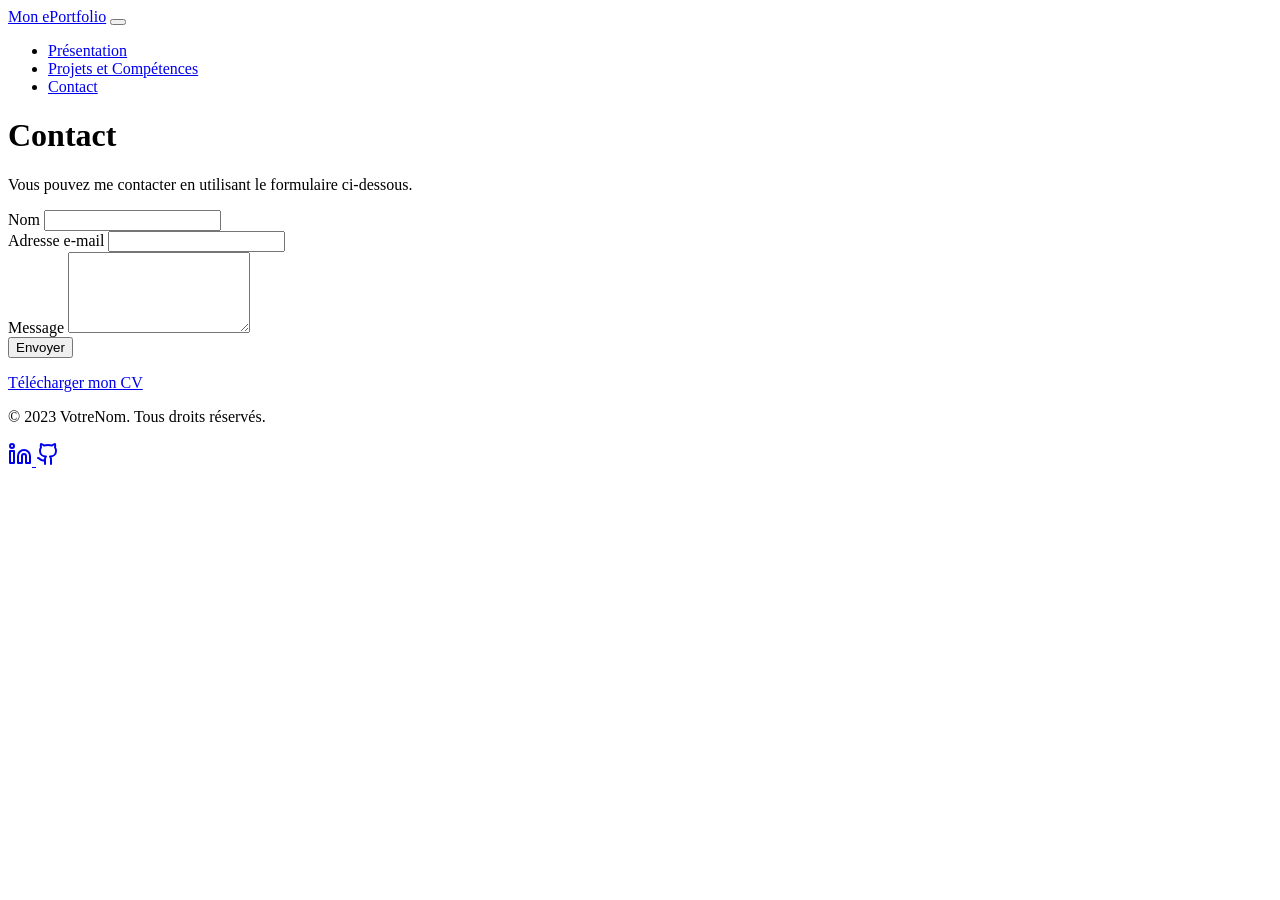
==== contact.html @ 629fd1f7 "Eportfolio test 1" ====
<!-- contact.html -->
<!DOCTYPE html>
<html lang="en">

<head>
    <!-- Link to Bootstrap CSS (local) -->
    <link href="./css/bootstrap.min.css" rel="stylesheet">

    <!-- Include your head section here (e.g., meta tags, title, stylesheets, etc.) -->
</head>

<body>
<!-- Include a container for the navbar content -->
<div id="navbar-container"></div>

<main class="container">
    <!-- Content for your contact page goes here -->
    <h1>Contact</h1>
    <p>Vous pouvez me contacter en utilisant le formulaire ci-dessous.</p>

    <!-- Contact form -->
    <form>
        <div class="mb-3">
            <label for="name" class="form-label">Nom</label>
            <input type="text" class="form-control" id="name" name="name" required>
        </div>
        <div class="mb-3">
            <label for="email" class="form-label">Adresse e-mail</label>
            <input type="email" class="form-control" id="email" name="email" required>
        </div>
        <div class="mb-3">
            <label for="message" class="form-label">Message</label>
            <textarea class="form-control" id="message" name="message" rows="5" required></textarea>
        </div>
        <button type="submit" class="btn btn-primary">Envoyer</button>
    </form>

    <!-- Link to download your CV (replace "cv.pdf" with your CV file name) -->
    <p><a href="Cv.pdf" download>Télécharger mon CV</a></p>
</main>

<!-- Include a container for the footer content -->
<div id="footer-container"></div>

<!-- Link to Bootstrap JavaScript (local) -->
<script src="./js/bootstrap.bundle.min.js"></script>
<script>
    // Function to include external HTML files using fetch and innerHTML
    function includeHTML(file, containerId) {
        fetch(file)
            .then(response => response.text())
            .then(data => {
                document.getElementById(containerId).innerHTML = data;
            });
    }

    // Include the navbar content
    includeHTML('./navbar.html', 'navbar-container');

    // Include the footer content
    includeHTML('./footer.html', 'footer-container');
</script>
</body>

</html>
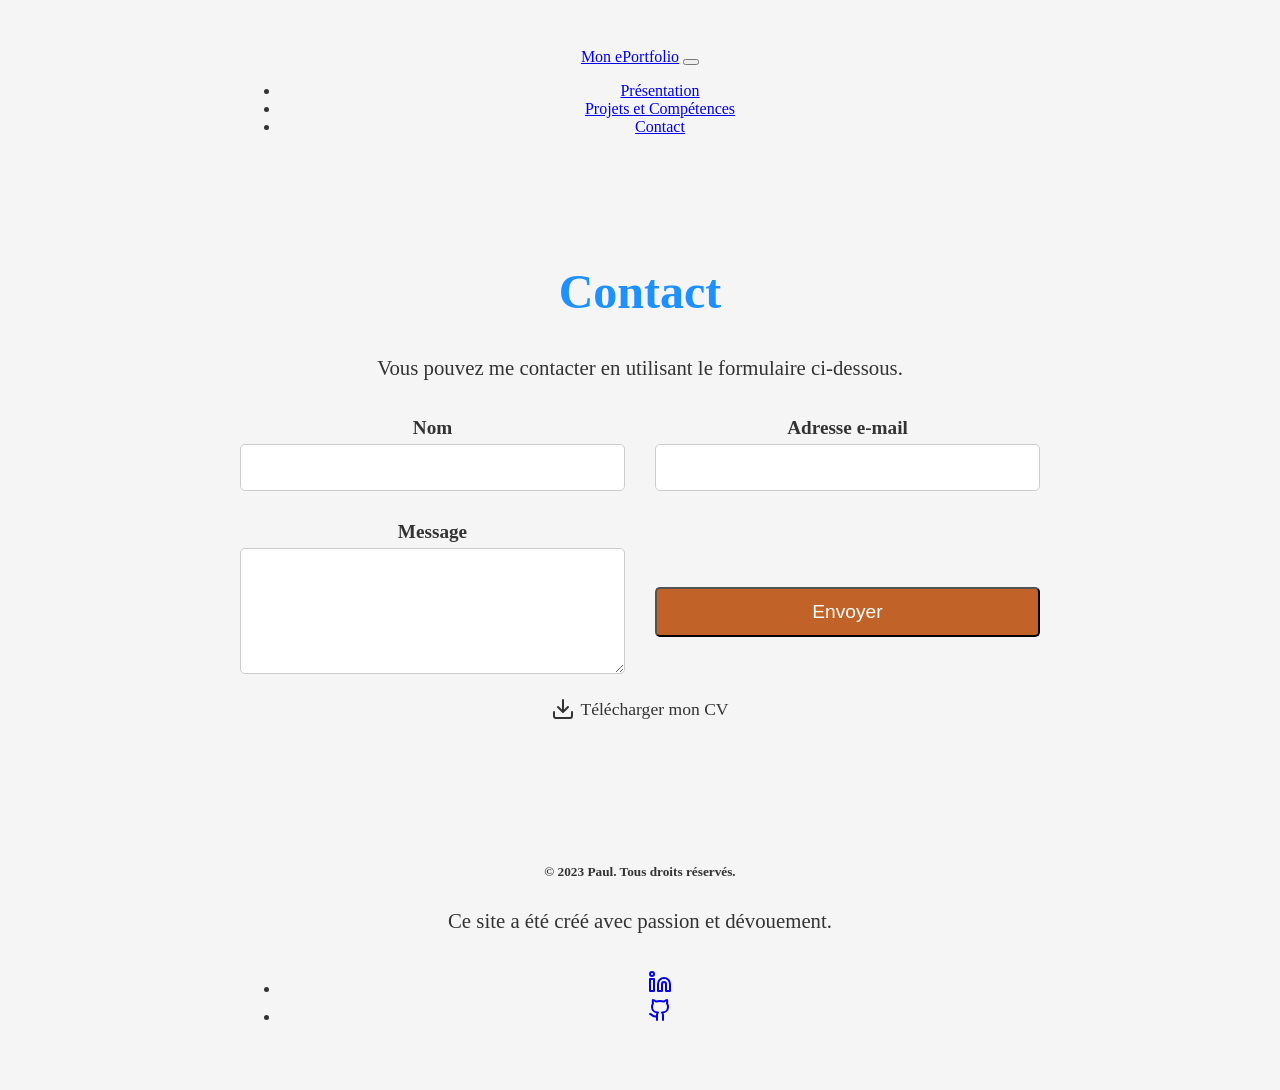
==== commit c5bde6c5: "Conception faite de l'eportfolio" ====
--- a/contact.html
+++ b/contact.html
@@ -7,6 +7,110 @@
     <link href="./css/bootstrap.min.css" rel="stylesheet">
 
     <!-- Include your head section here (e.g., meta tags, title, stylesheets, etc.) -->
+    <style>
+        /* Custom CSS for the contact page */
+        body {
+            background-color: #f5f5f5;
+            color: #333;
+        }
+
+        .container {
+            max-width: 800px;
+            margin: 0 auto;
+            padding: 40px 20px;
+            text-align: center;
+        }
+
+        h1 {
+            color: #1e90ff;
+            font-size: 3rem;
+            margin-bottom: 30px;
+        }
+
+        p {
+            font-size: 1.3rem;
+            line-height: 1.8;
+            margin-bottom: 30px;
+        }
+
+        .contact-form {
+            display: grid;
+            grid-template-columns: 1fr 1fr;
+            gap: 30px;
+            align-items: center;
+        }
+
+        .form-group {
+            display: flex;
+            flex-direction: column;
+            justify-content: flex-start;
+        }
+
+        .form-label {
+            font-size: 1.2rem;
+            font-weight: bold;
+            margin-bottom: 5px;
+        }
+
+        .form-control {
+            padding: 12px;
+            border: 1px solid #ccc;
+            border-radius: 5px;
+            font-size: 1.1rem;
+            transition: border-color 0.3s ease;
+        }
+
+        .form-control:focus {
+            outline: none;
+            border-color: #1e90ff;
+        }
+
+        .form-message {
+            resize: vertical;
+        }
+
+        /* Custom CSS for the "Envoyer" button animation */
+        .btn {
+            background-color: #c16328;
+            color: #fff;
+            border-radius: 5px;
+            padding: 12px 24px;
+            font-size: 1.2rem;
+            text-decoration: none;
+            margin-top: 30px;
+            display: inline-block;
+            transition: background-color 0.3s ease, transform 0.2s ease;
+        }
+
+        .btn:hover {
+            background-color: #ff6300;
+            transform: translateY(-3px);
+        }
+
+
+        .cv-link {
+            font-size: 1.1rem;
+            margin-top: 20px;
+        }
+
+        /* Custom CSS for the CV link animation */
+        .cv-link a {
+            display: inline-flex;
+            align-items: center;
+            text-decoration: none;
+            color: #333;
+            transition: transform 0.2s ease;
+        }
+
+        .cv-link a svg {
+            margin-right: 5px;
+        }
+
+        .cv-link a:hover {
+            transform: translateY(-3px);
+        }
+
+    </style>
 </head>
 
 <body>
@@ -19,24 +123,31 @@
     <p>Vous pouvez me contacter en utilisant le formulaire ci-dessous.</p>
 
     <!-- Contact form -->
-    <form>
-        <div class="mb-3">
+    <form class="contact-form">
+        <div class="form-group">
             <label for="name" class="form-label">Nom</label>
             <input type="text" class="form-control" id="name" name="name" required>
         </div>
-        <div class="mb-3">
+        <div class="form-group">
             <label for="email" class="form-label">Adresse e-mail</label>
             <input type="email" class="form-control" id="email" name="email" required>
         </div>
-        <div class="mb-3">
+        <div class="form-group">
             <label for="message" class="form-label">Message</label>
-            <textarea class="form-control" id="message" name="message" rows="5" required></textarea>
+            <textarea class="form-control form-message" id="message" name="message" rows="5" required></textarea>
         </div>
         <button type="submit" class="btn btn-primary">Envoyer</button>
     </form>
 
     <!-- Link to download your CV (replace "cv.pdf" with your CV file name) -->
-    <p><a href="Cv.pdf" download>Télécharger mon CV</a></p>
+    <p class="cv-link">
+        <a href="Cv.pdf" download>
+            <svg xmlns="http://www.w3.org/2000/svg" width="24" height="24" viewBox="0 0 24 24" fill="none" stroke="currentColor" stroke-width="2" stroke-linecap="round" stroke-linejoin="round" class="feather feather-download">
+                <path d="M21 15v4a2 2 0 0 1-2 2H5a2 2 0 0 1-2-2v-4M7 10l5 5 5-5M12 15V3"></path>
+            </svg>
+            Télécharger mon CV
+        </a>
+    </p>
 </main>
 
 <!-- Include a container for the footer content -->
@@ -62,4 +173,4 @@
 </script>
 </body>
 
-</html>+</html>
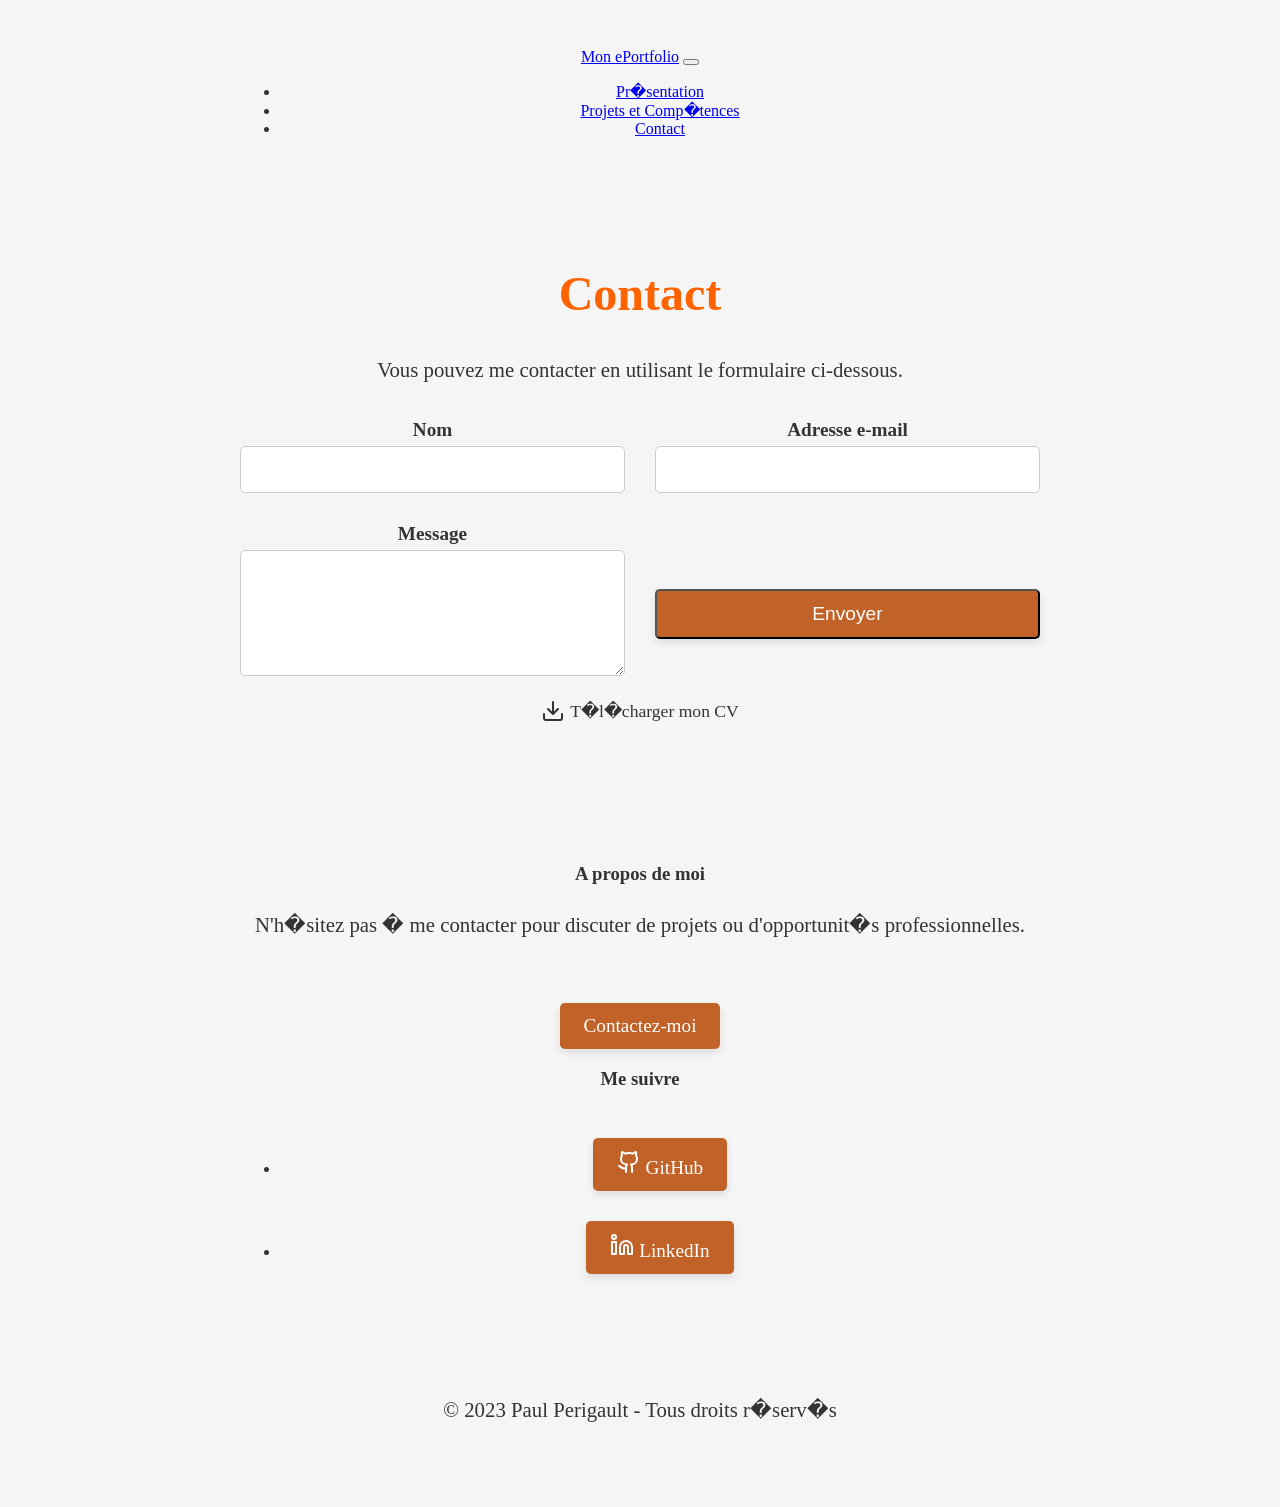
==== commit 5564313a: "Conception faite de l'eportfolio 2" ====
--- a/contact.html
+++ b/contact.html
@@ -1,6 +1,5 @@
-<!-- contact.html -->
 <!DOCTYPE html>
-<html lang="en">
+<html lang="fr">
 
 <head>
     <!-- Link to Bootstrap CSS (local) -->
@@ -22,7 +21,7 @@
         }
 
         h1 {
-            color: #1e90ff;
+            color: #ff6300;
             font-size: 3rem;
             margin-bottom: 30px;
         }
@@ -62,7 +61,7 @@
 
         .form-control:focus {
             outline: none;
-            border-color: #1e90ff;
+            border-color: #ff6300;
         }
 
         .form-message {
@@ -79,14 +78,14 @@
             text-decoration: none;
             margin-top: 30px;
             display: inline-block;
-            transition: background-color 0.3s ease, transform 0.2s ease;
+            box-shadow: 0 4px 8px rgba(0, 0, 0, 0.1);
+            transition: background-color 0.3s ease, transform 0.3s ease;
         }
 
         .btn:hover {
             background-color: #ff6300;
-            transform: translateY(-3px);
+            transform: scale(1.05);
         }
-
 
         .cv-link {
             font-size: 1.1rem;
@@ -99,7 +98,7 @@
             align-items: center;
             text-decoration: none;
             color: #333;
-            transition: transform 0.2s ease;
+            transition: transform 0.3s ease;
         }
 
         .cv-link a svg {
@@ -107,7 +106,7 @@
         }
 
         .cv-link a:hover {
-            transform: translateY(-3px);
+            transform: scale(1.1);
         }
 
     </style>
@@ -123,7 +122,7 @@
     <p>Vous pouvez me contacter en utilisant le formulaire ci-dessous.</p>
 
     <!-- Contact form -->
-    <form class="contact-form">
+    <form class="contact-form" id="contact-form" onsubmit="sendEmail(event)">
         <div class="form-group">
             <label for="name" class="form-label">Nom</label>
             <input type="text" class="form-control" id="name" name="name" required>
@@ -139,13 +138,14 @@
         <button type="submit" class="btn btn-primary">Envoyer</button>
     </form>
 
+
     <!-- Link to download your CV (replace "cv.pdf" with your CV file name) -->
     <p class="cv-link">
         <a href="Cv.pdf" download>
             <svg xmlns="http://www.w3.org/2000/svg" width="24" height="24" viewBox="0 0 24 24" fill="none" stroke="currentColor" stroke-width="2" stroke-linecap="round" stroke-linejoin="round" class="feather feather-download">
                 <path d="M21 15v4a2 2 0 0 1-2 2H5a2 2 0 0 1-2-2v-4M7 10l5 5 5-5M12 15V3"></path>
             </svg>
-            Télécharger mon CV
+            T�l�charger mon CV
         </a>
     </p>
 </main>
@@ -165,6 +165,28 @@
             });
     }
 
+    function sendEmail(event) {
+        event.preventDefault();
+
+        // R�cup�rer les donn�es du formulaire
+        var name = document.getElementById("name").value;
+        var email = document.getElementById("email").value;
+        var message = document.getElementById("message").value;
+
+        // Composez l'e-mail ici avec les d�tails du formulaire
+        var emailBody = "Nom: " + name + "\n";
+        emailBody += "Email: " + email + "\n";
+        emailBody += "Message: " + message;
+
+        // Ouvrir le client de messagerie de l'utilisateur avec les d�tails pr�remplis
+        window.location.href = "mailto:perigault.paul@gmail.com?subject=Nouveau message de contact&body=" + encodeURIComponent(emailBody);
+
+        // R�initialiser le formulaire apr�s l'envoi
+        document.getElementById("name").value = "";
+        document.getElementById("email").value = "";
+        document.getElementById("message").value = "";
+    }
+
     // Include the navbar content
     includeHTML('./navbar.html', 'navbar-container');
 
